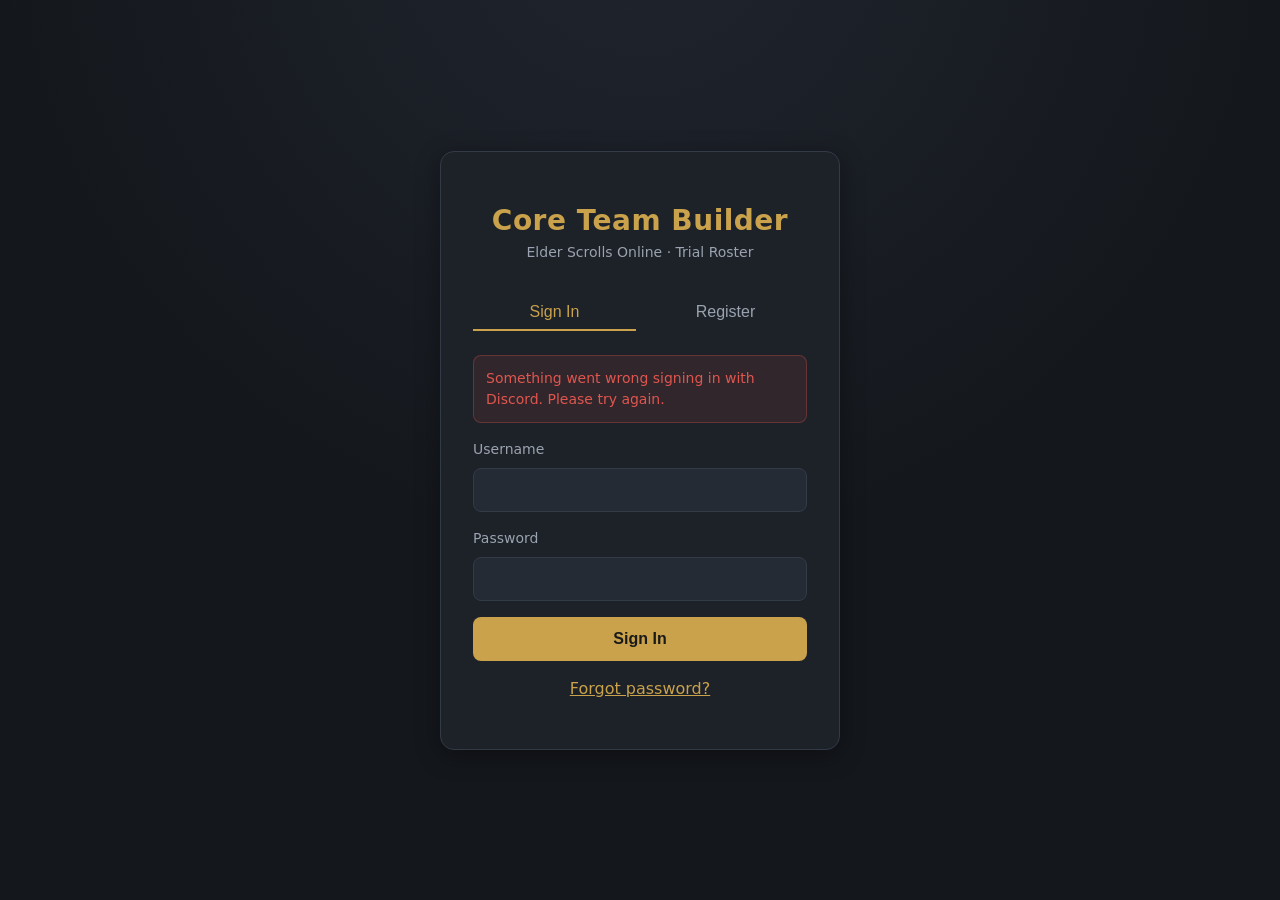
==== frontend/discord.html @ 47eb40f1 "Add discord login" ====
<!DOCTYPE html>
<html lang="en">
<head>
  <meta charset="UTF-8" />
  <meta name="viewport" content="width=device-width, initial-scale=1.0" />
  <title>Signing in — Core Team Builder</title>
  <link rel="stylesheet" href="css/styles.css?v=96" />
</head>
<body>
  <main class="center-screen">
    <div class="card card--narrow text-center">
      <div class="brand mt-4">
        Core Team Builder
        <small>Elder Scrolls Online · Trial Roster</small>
      </div>
      <p class="text-muted mt-6">Finishing Discord sign-in…</p>
    </div>
  </main>

  <script src="js/api.js?v=96"></script>
  <script src="js/discord.js?v=96"></script>
</body>
</html>
---- frontend/css/styles.css ----
/*
 * Core Team Builder — design system
 *
 * A single source of truth for visual styling. All values are defined as CSS
 * custom properties (design tokens) under :root so the theme can be tuned in
 * one place. See docs/STYLE_GUIDE.md for the conventions.
 *
 * Theme: dark "Elder Scrolls" aesthetic — deep slate backgrounds with an
 * Aldmeri gold accent.
 */

:root {
  /* Color tokens */
  --color-bg:            #14171c;
  --color-surface:       #1d2128;
  --color-surface-alt:   #252b34;
  --color-border:        #333b47;
  --color-text:          #e8eaed;
  --color-text-muted:    #9aa3af;
  --color-accent:        #c9a24b; /* Aldmeri gold */
  --color-accent-hover:  #ddb95f;
  --color-danger:        #e0564f;
  --color-success:       #5bb98c;

  /* Role colors: a saturated accent (left bar) plus a dark, slate-tinted
     background for each roster slot. Kept muted so they sit calmly against the
     theme and don't fight the gold accent. */
  --role-tank:           #4a86c5; /* blue   */
  --role-tank-bg:        #1f2a36;
  --role-healer:         #5bb98c; /* green  */
  --role-healer-bg:      #1b2a25;
  --role-dps:            #d6655d; /* red    */
  --role-dps-bg:         #2c2120;
  --role-support:        #a884d4; /* purple */
  --role-support-bg:     #272233;

  /* Typography */
  --font-sans: "Segoe UI", system-ui, -apple-system, Roboto, Helvetica, Arial, sans-serif;
  --font-size-sm:   0.875rem;
  --font-size-base: 1rem;
  --font-size-lg:   1.25rem;
  --font-size-xl:   1.75rem;
  --font-size-2xl:  2.5rem;

  /* Spacing scale (4px base) */
  --space-1: 0.25rem;
  --space-2: 0.5rem;
  --space-3: 0.75rem;
  --space-4: 1rem;
  --space-5: 1.5rem;
  --space-6: 2rem;
  --space-8: 3rem;

  /* Radius & shadow */
  --radius:    8px;
  --radius-lg: 14px;
  --shadow:    0 6px 24px rgba(0, 0, 0, 0.35);
}

* {
  box-sizing: border-box;
}

html, body {
  margin: 0;
  padding: 0;
}

body {
  font-family: var(--font-sans);
  font-size: var(--font-size-base);
  line-height: 1.5;
  color: var(--color-text);
  background: var(--color-bg);
  background-image: radial-gradient(circle at 50% -10%, #20252e 0%, var(--color-bg) 55%);
  min-height: 100vh;
}

a {
  color: var(--color-accent);
  text-decoration: none;
}
a:hover {
  color: var(--color-accent-hover);
  text-decoration: underline;
}

/* Layout helpers */
.container {
  width: 100%;
  max-width: 960px;
  margin: 0 auto;
  padding: var(--space-6) var(--space-4);
}

.center-screen {
  display: flex;
  align-items: center;
  justify-content: center;
  min-height: 100vh;
  padding: var(--space-4);
}

/* Brand */
.brand {
  font-size: var(--font-size-xl);
  font-weight: 700;
  letter-spacing: 0.5px;
  color: var(--color-accent);
}
.brand small {
  display: block;
  font-size: var(--font-size-sm);
  font-weight: 400;
  color: var(--color-text-muted);
  letter-spacing: 0;
}
/* Brand as a "back to teams" link (dashboard topbar). */
a.brand--home {
  text-decoration: none;
  cursor: pointer;
  transition: opacity 0.15s ease;
}
a.brand--home:hover {
  opacity: 0.85;
}

/* Card */
.card {
  background: var(--color-surface);
  border: 1px solid var(--color-border);
  border-radius: var(--radius-lg);
  box-shadow: var(--shadow);
  padding: var(--space-6);
}
.card--narrow {
  width: 100%;
  max-width: 400px;
}

/* Collapsible sections: a `.collapsible` keeps its header (`.collapsible-head`)
   visible and hides its `.collapsible-body` when `.is-collapsed`. The direct-
   child combinator keeps nested collapsibles (player slots inside the roster)
   independent of their parent. */
.collapsible-head {
  display: flex;
  align-items: center;
  gap: var(--space-3);
}
.collapsible-head-main {
  display: flex;
  align-items: center;
  gap: var(--space-2);
  min-width: 0;
  flex: 1;
}
.collapsible.is-collapsed > .collapsible-body {
  display: none;
}
.section-collapsible {
  /* Clear the sticky topbar + encounters panel when jumped to from the nav. */
  scroll-margin-top: 160px;
}
.collapse-toggle {
  flex-shrink: 0;
  width: 1.5rem;
  height: 1.5rem;
  display: inline-flex;
  align-items: center;
  justify-content: center;
  padding: 0;
  background: none;
  border: none;
  border-radius: var(--radius);
  color: var(--color-text-muted);
  cursor: pointer;
  transition: color 0.15s ease, background 0.15s ease;
}
.collapse-toggle:hover {
  color: var(--color-text);
  background: var(--color-surface-alt);
}
.collapse-toggle::before {
  content: "\25BE";
  display: inline-block;
  font-size: 0.8rem;
  line-height: 1;
  transition: transform 0.15s ease;
}
.collapse-toggle[aria-expanded="false"]::before {
  transform: rotate(-90deg);
}

/* Detail view toolbar: back button on the left, global collapse/expand on the
   right. */
.detail-toolbar {
  display: flex;
  align-items: center;
  justify-content: space-between;
  gap: var(--space-3);
  flex-wrap: wrap;
}
.detail-toolbar-actions {
  margin-left: auto;
}

/* Group Stats: buffs, crit, and penetration as light inner panels stacked
   inside one collapsible card. */
.group-stats-body {
  display: flex;
  flex-direction: column;
  gap: var(--space-4);
}
.group-stat {
  background: var(--color-surface-alt);
  border: 1px solid var(--color-border);
  border-radius: var(--radius);
  padding: var(--space-4);
}

/* On narrow screens a section header (title + actions) can't fit on one row —
   worst on the main team card whose actions hold the encounters toggle, save
   status, and Delete button. Let the header wrap so the title takes the full
   width and the actions drop to their own row instead of overflowing. */
@media (max-width: 640px) {
  .section-head {
    flex-wrap: wrap;
  }
  .collapsible-head-main {
    flex-basis: 100%;
  }
  .section-head > .form-actions {
    width: 100%;
    flex-wrap: wrap;
    justify-content: flex-start;
  }
  .team-name-input {
    max-width: none;
    width: 100%;
    font-size: var(--font-size-lg);
  }
  .save-status {
    min-width: 0;
  }
}

/* Forms */
.form-group {
  margin-bottom: var(--space-4);
}
.form-group label {
  display: block;
  margin-bottom: var(--space-2);
  font-size: var(--font-size-sm);
  color: var(--color-text-muted);
}
.input {
  width: 100%;
  padding: var(--space-3);
  font-size: var(--font-size-base);
  color: var(--color-text);
  background: var(--color-surface-alt);
  border: 1px solid var(--color-border);
  border-radius: var(--radius);
  transition: border-color 0.15s ease;
}
.input:focus {
  outline: none;
  border-color: var(--color-accent);
}

/* Buttons */
.btn {
  display: inline-flex;
  align-items: center;
  justify-content: center;
  gap: var(--space-2);
  padding: var(--space-3) var(--space-5);
  font-size: var(--font-size-base);
  font-weight: 600;
  cursor: pointer;
  border: 1px solid transparent;
  border-radius: var(--radius);
  transition: background 0.15s ease, color 0.15s ease;
}
.btn--primary {
  background: var(--color-accent);
  color: #1a1a1a;
}
.btn--primary:hover {
  background: var(--color-accent-hover);
}
.btn--ghost {
  background: transparent;
  color: var(--color-text);
  border-color: var(--color-border);
}
.btn--ghost:hover {
  border-color: var(--color-accent);
  color: var(--color-accent);
}
.btn--danger {
  background: transparent;
  color: var(--color-danger);
  border-color: rgba(224, 86, 79, 0.4);
}
.btn--danger:hover {
  background: rgba(224, 86, 79, 0.12);
  border-color: var(--color-danger);
}
.btn--block {
  width: 100%;
}
.btn--sm {
  padding: var(--space-2) var(--space-3);
  font-size: var(--font-size-sm);
}
/* Discord brand button for "Sign in with Discord" (Discord blurple). */
.btn--discord {
  background: #5865f2;
  color: #fff;
}
.btn--discord:hover {
  background: #4752c4;
}

/* "or" separator between the password form and the Discord sign-in button. */
.auth-sep {
  display: flex;
  align-items: center;
  gap: var(--space-3);
  margin: var(--space-5) 0;
  color: var(--color-text-muted);
  font-size: var(--font-size-sm);
}
.auth-sep::before,
.auth-sep::after {
  content: "";
  flex: 1;
  height: 1px;
  background: var(--color-border);
}

/* Tabs */
.tabs {
  display: flex;
  gap: var(--space-2);
  margin-bottom: var(--space-5);
}
.tab {
  flex: 1;
  padding: var(--space-2) var(--space-3);
  text-align: center;
  cursor: pointer;
  color: var(--color-text-muted);
  background: transparent;
  border: none;
  border-bottom: 2px solid transparent;
  font-size: var(--font-size-base);
}
.tab.is-active {
  color: var(--color-accent);
  border-bottom-color: var(--color-accent);
}

/* Top bar */
.topbar {
  display: flex;
  align-items: center;
  justify-content: space-between;
  flex-wrap: wrap;
  gap: var(--space-2) var(--space-4);
  padding: var(--space-4) var(--space-6);
  border-bottom: 1px solid var(--color-border);
  background: var(--color-surface);
  /* Keep the nav (and brand "home" link) reachable while scrolling. Sits below
     the toast (z 1000) but above page content and the sticky encounters panel. */
  position: sticky;
  top: 0;
  z-index: 200;
}

/* Messages */
.message {
  padding: var(--space-3);
  border-radius: var(--radius);
  font-size: var(--font-size-sm);
  margin-bottom: var(--space-4);
}
.message--error {
  color: var(--color-danger);
  background: rgba(224, 86, 79, 0.1);
  border: 1px solid rgba(224, 86, 79, 0.3);
}
.message--success {
  color: var(--color-success);
  background: rgba(91, 185, 140, 0.1);
  border: 1px solid rgba(91, 185, 140, 0.3);
}

/* Link-styled button: a plain <button> that reads as an inline text link (used
   for the forgot-password / back-to-sign-in toggles, which switch views rather
   than navigate). */
.link-btn {
  background: none;
  border: none;
  padding: 0;
  font: inherit;
  color: var(--color-accent);
  cursor: pointer;
  text-decoration: underline;
}
.link-btn:hover {
  color: var(--color-accent-hover);
}
.is-hidden {
  display: none !important;
}

/* Toast: a fixed notification pinned to the top of the viewport, shown
   regardless of scroll position. Reuses .message--error/--success for the text
   and border colors, with a solid background for readability over content. */
.toast {
  position: fixed;
  top: var(--space-4);
  left: 50%;
  transform: translateX(-50%);
  z-index: 1000;
  width: max-content;
  max-width: min(92vw, 600px);
  padding: var(--space-3) var(--space-4);
  border-radius: var(--radius);
  font-size: var(--font-size-sm);
  box-shadow: var(--shadow);
  text-align: center;
}
.toast.message--error {
  background: #2a1c1c;
}
.toast.message--success {
  background: #16241d;
}
@keyframes toast-in {
  from { opacity: 0; transform: translate(-50%, -8px); }
  to   { opacity: 1; transform: translate(-50%, 0); }
}
.toast:not(.is-hidden) {
  animation: toast-in 0.15s ease-out;
}

/* Top bar actions */
.topbar-actions {
  display: flex;
  align-items: center;
  flex-wrap: wrap;
  justify-content: flex-end;
  gap: var(--space-2) var(--space-4);
}

/* Mobile header: shrink the brand, let actions drop onto their own full-width
   row, and tighten button/spacing so nothing overflows on small screens. */
@media (max-width: 640px) {
  .topbar {
    padding: var(--space-3) var(--space-4);
    gap: var(--space-2) var(--space-3);
  }
  .brand {
    font-size: var(--font-size-lg);
  }
  .brand small {
    font-size: 0.75rem;
  }
  .topbar-actions {
    width: 100%;
    gap: var(--space-2) var(--space-3);
  }
  /* The "Signed in as …" label takes the leading space and truncates so the
     buttons stay reachable; the toggle/buttons sit to its right. */
  .topbar-actions .topbar-user {
    flex: 1 1 auto;
    min-width: 0;
    overflow: hidden;
    text-overflow: ellipsis;
    white-space: nowrap;
    font-size: var(--font-size-sm);
  }
  .topbar-actions .btn {
    padding: var(--space-2) var(--space-3);
    font-size: var(--font-size-sm);
  }
}

/* Inline checkbox toggle (e.g. enable/disable tooltips). */
.toggle {
  display: inline-flex;
  align-items: center;
  gap: var(--space-2);
  font-size: var(--font-size-sm);
  color: var(--color-text-muted);
  cursor: pointer;
  user-select: none;
}
.toggle input {
  cursor: pointer;
}

/* Section header (title + action) */
.section-head {
  display: flex;
  align-items: flex-start;
  justify-content: space-between;
  gap: var(--space-4);
}
.section-head h1 {
  margin: 0;
}

/* Form action rows */
.form-actions {
  display: flex;
  gap: var(--space-2);
  align-items: center;
}

/* Badges */
.badge {
  display: inline-block;
  padding: 2px var(--space-2);
  border-radius: 999px;
  font-size: 0.75rem;
  font-weight: 600;
  text-transform: uppercase;
  letter-spacing: 0.4px;
}
.badge--owner {
  color: var(--color-accent);
  background: rgba(201, 162, 75, 0.12);
  border: 1px solid rgba(201, 162, 75, 0.35);
}
.badge--shared {
  color: var(--color-text-muted);
  background: var(--color-surface-alt);
  border: 1px solid var(--color-border);
}

/* Teams list: full-width rows, one team per row */
.teams-grid {
  display: flex;
  flex-direction: column;
  gap: var(--space-4);
}
.team-card {
  display: flex;
  align-items: center;
  justify-content: space-between;
  gap: var(--space-3);
  padding: var(--space-5);
  background: var(--color-surface);
  border: 1px solid var(--color-border);
  border-radius: var(--radius-lg);
  color: var(--color-text);
  transition: border-color 0.15s ease, transform 0.1s ease;
}
.team-card:hover {
  border-color: var(--color-accent);
  transform: translateY(-2px);
}
.team-card-open {
  display: flex;
  flex-direction: column;
  gap: var(--space-1);
  flex: 1;
  min-width: 0;
  text-align: left;
  background: transparent;
  border: none;
  padding: 0;
  color: inherit;
  cursor: pointer;
  font: inherit;
}
.team-card-side {
  display: flex;
  align-items: center;
  gap: var(--space-3);
  flex-shrink: 0;
}
.team-card-name {
  font-size: var(--font-size-lg);
  font-weight: 600;
}
.team-card-schedule {
  font-size: var(--font-size-sm);
}

/* Schedule controls */
.schedule-heading {
  margin: 0 0 var(--space-3);
  font-size: var(--font-size-base);
  color: var(--color-text-muted);
  text-transform: uppercase;
  letter-spacing: 0.4px;
}
.day-toggles {
  display: flex;
  flex-wrap: wrap;
  gap: var(--space-2);
}
.day-toggle {
  display: inline-flex;
  align-items: center;
  gap: var(--space-2);
  padding: var(--space-2) var(--space-3);
  background: var(--color-surface-alt);
  border: 1px solid var(--color-border);
  border-radius: var(--radius);
  cursor: pointer;
  user-select: none;
  font-size: var(--font-size-sm);
}
.day-toggle:has(input:checked) {
  border-color: var(--color-accent);
  color: var(--color-accent);
}
.day-toggle input {
  accent-color: var(--color-accent);
  cursor: pointer;
}
.day-toggle input:disabled {
  cursor: not-allowed;
}
.schedule-time-row {
  display: flex;
  flex-wrap: wrap;
  gap: var(--space-4);
  margin-top: var(--space-4);
}
.schedule-time-group {
  width: 160px;
  margin-bottom: 0;
}
.schedule-time-group .input {
  color-scheme: dark;
}

/* Editable team name */
.team-name-input {
  font-size: var(--font-size-xl);
  font-weight: 700;
  color: var(--color-accent);
  max-width: 480px;
}

/* Members / sharing */
.members-list {
  display: flex;
  flex-direction: column;
  gap: var(--space-2);
}
.member-row {
  display: flex;
  align-items: center;
  justify-content: space-between;
  gap: var(--space-3);
  padding: var(--space-2) var(--space-3);
  background: var(--color-surface-alt);
  border: 1px solid var(--color-border);
  border-radius: var(--radius);
}
.member-controls {
  display: flex;
  align-items: center;
  gap: var(--space-2);
}
.share-form {
  display: flex;
  gap: var(--space-2);
  max-width: 600px;
}
.share-form #share-username {
  flex: 1;
}
.share-role-select {
  flex: 0 0 auto;
  width: auto;
}
.input--sm {
  padding: var(--space-1) var(--space-2);
  font-size: var(--font-size-sm);
  width: auto;
}
.input:disabled,
.input[readonly] {
  opacity: 0.7;
  cursor: not-allowed;
}

/* Roster: a vertical stack of one player per row */
.roster-grid {
  display: flex;
  flex-direction: column;
  gap: var(--space-3);
}
.player-slot {
  display: flex;
  flex-direction: column;
  gap: var(--space-3);
  background: var(--color-surface-alt);
  border: 1px solid var(--color-border);
  border-left: 3px solid var(--color-border);
  border-radius: var(--radius);
  padding: var(--space-3) var(--space-4);
  transition: background 0.15s ease, border-color 0.15s ease;
  /* Clear the sticky topbar + encounters panel when jumped to from the nav. */
  scroll-margin-top: 160px;
}
.player-head {
  cursor: pointer;
}
.player-head-name {
  font-weight: 600;
  min-width: 0;
  overflow: hidden;
  text-overflow: ellipsis;
  white-space: nowrap;
}

/* Role-based slot coloring: subtle background tint + saturated left accent bar
   so a player's role reads at a glance. */
.player-slot[data-role="tank"] {
  background: var(--role-tank-bg);
  border-left-color: var(--role-tank);
}
.player-slot[data-role="healer"] {
  background: var(--role-healer-bg);
  border-left-color: var(--role-healer);
}
.player-slot[data-role="dps"] {
  background: var(--role-dps-bg);
  border-left-color: var(--role-dps);
}
.player-slot[data-role="support_dps"] {
  background: var(--role-support-bg);
  border-left-color: var(--role-support);
}
.slot-number {
  display: inline-flex;
  align-items: center;
  justify-content: center;
  width: 28px;
  height: 28px;
  border-radius: 50%;
  background: var(--color-accent);
  color: #1a1a1a;
  font-weight: 700;
  font-size: var(--font-size-sm);
  flex-shrink: 0;
}
.player-body {
  display: flex;
  flex-direction: column;
  gap: var(--space-3);
  flex: 1;
  min-width: 0;
}
.slot-actions {
  display: flex;
  justify-content: flex-end;
  align-items: center;
  gap: var(--space-2);
  margin-bottom: calc(-1 * var(--space-2));
}
.slot-actions .slot-copy {
  width: auto;
  max-width: 220px;
  font-size: var(--font-size-sm);
  padding-top: var(--space-1);
  padding-bottom: var(--space-1);
  color: var(--color-text-muted);
}
.player-fields {
  display: grid;
  grid-template-columns: 2fr 2fr 1.3fr 1.5fr;
  gap: var(--space-3);
  width: 100%;
  min-width: 0;
}
.player-fields .form-group {
  margin-bottom: 0;
  min-width: 0;
}

/* Conditional build controls (subclass toggle + skill-line/mastery selects) */
.player-build {
  display: flex;
  align-items: flex-start;
  gap: var(--space-4);
  flex-wrap: wrap;
  border-top: 1px dashed var(--color-border);
  padding-top: var(--space-3);
}
.subclass-toggle {
  display: inline-flex;
  align-items: center;
  gap: var(--space-2);
  font-size: var(--font-size-sm);
  color: var(--color-text);
  cursor: pointer;
  white-space: nowrap;
  flex-shrink: 0;
}
.subclass-toggle input {
  accent-color: var(--color-accent);
  cursor: pointer;
}
.build-selects {
  display: grid;
  grid-template-columns: repeat(3, minmax(0, 1fr));
  gap: var(--space-3);
  flex: 1;
  min-width: 0;
}
.build-selects .form-group {
  margin-bottom: 0;
  min-width: 0;
}
.build-hint {
  margin: 0;
  align-self: center;
}
@media (max-width: 720px) {
  .player-fields {
    grid-template-columns: 1fr 1fr;
  }
  .build-selects {
    grid-template-columns: 1fr 1fr;
  }
}

/* Encounters bar (team detail) */
.encounters-bar {
  display: flex;
  flex-wrap: wrap;
  gap: var(--space-2);
}

/* Encounter chip selector lives in its own titled box. By default it sits flush
   beneath the encounters card (the -1px top margin overlaps their borders and
   the squared top corners make it read as that card's bottom section). Only this
   panel is sticky: it pins just below the topbar once scrolled past so you can
   switch encounters while editing the roster below. The .is-stuck state (toggled
   from app.js once pinned) rounds it off and adds elevation so it visibly
   "splits off" into a floating bar. */
.encounters-panel {
  margin-top: -1px;
  padding: var(--space-3) var(--space-4) var(--space-4);
  background: var(--color-surface);
  border: 1px solid var(--color-border);
  border-radius: 0 0 var(--radius-lg) var(--radius-lg);
  position: sticky;
  top: var(--topbar-height, 0);
  z-index: 100;
  transition: border-radius 0.15s ease, box-shadow 0.15s ease, margin 0.15s ease;
}
.encounters-panel.is-stuck {
  margin-top: var(--space-4);
  border-radius: var(--radius-lg);
  box-shadow: 0 10px 28px rgba(0, 0, 0, 0.5);
}
.encounters-panel-title {
  margin: 0 0 var(--space-3);
  font-size: var(--font-size-sm);
  font-weight: 600;
  text-transform: uppercase;
  letter-spacing: 0.5px;
  color: var(--color-text-muted);
}
/* Square the bottom corners so the chip panel attaches flush below this card. */
.encounters-manage-card {
  border-bottom-left-radius: 0;
  border-bottom-right-radius: 0;
}
.encounter-chip {
  font-family: inherit;
  font-size: var(--font-size-sm);
  color: var(--color-text);
  background: var(--color-surface-alt);
  border: 1px solid var(--color-border);
  border-radius: 999px;
  padding: var(--space-2) var(--space-4);
  cursor: pointer;
  transition: border-color 0.15s ease, color 0.15s ease;
}
.encounter-chip:hover {
  border-color: var(--color-accent);
  color: var(--color-accent-hover);
}
/* The currently selected encounter (whose loadouts show in the roster). */
.encounter-chip.is-active {
  background: var(--color-accent);
  border-color: var(--color-accent);
  color: var(--color-bg);
  font-weight: 600;
}
.encounter-chip.is-active:hover {
  color: var(--color-bg);
}
.add-encounter-form {
  display: flex;
  align-items: flex-end;
  gap: var(--space-4);
  flex-wrap: wrap;
}
.add-encounter-form .form-group { min-width: 16rem; margin: 0; }

/* Controls for the selected encounter (name, rename, delete, save status). */
.encounter-controls {
  display: flex;
  align-items: center;
  justify-content: space-between;
  gap: var(--space-4);
  padding-top: var(--space-3);
  border-top: 1px solid var(--color-border);
}
/* Title row takes the remaining space and may shrink/wrap, while the actions
   (save status + Delete) stay pinned to the right even with a long name. */
.encounter-controls > .encounter-title-row {
  flex: 1;
  min-width: 0;
}
.encounter-controls > .form-actions {
  flex-shrink: 0;
}

/* Per-player loadout block in the roster (below the subclass build). */
.player-loadout {
  border-top: 1px dashed var(--color-border);
  padding-top: var(--space-3);
}

/* Encounter detail (loadouts) */
.encounter-title-row {
  display: flex;
  align-items: center;
  gap: var(--space-4);
  flex-wrap: wrap;
  min-width: 0;
  overflow-wrap: anywhere;
}
.encounter-title-row .input { max-width: 18rem; }

.loadout-list {
  display: flex;
  flex-direction: column;
  gap: var(--space-3);
}
.loadout-row {
  display: grid;
  grid-template-columns: 12rem 1fr;
  gap: var(--space-4);
  align-items: start;
  padding: var(--space-4);
  background: var(--color-surface-alt);
  border: 1px solid var(--color-border);
  border-radius: var(--radius);
}
.loadout-player {
  display: flex;
  align-items: center;
  gap: var(--space-3);
}
.loadout-name { font-weight: 600; }
.loadout-lists {
  display: grid;
  grid-template-columns: repeat(auto-fit, minmax(160px, 1fr));
  gap: var(--space-4);
  min-width: 0;
}
.loadout-col {
  display: flex;
  flex-direction: column;
  gap: var(--space-2);
  min-width: 0;
}
.loadout-col > label {
  font-size: var(--font-size-sm);
  color: var(--color-text-muted);
}
.chip-list {
  display: flex;
  flex-wrap: wrap;
  gap: var(--space-2);
}
.chip {
  display: inline-flex;
  align-items: center;
  gap: var(--space-2);
  font-size: var(--font-size-sm);
  background: var(--color-surface);
  border: 1px solid var(--color-border);
  border-radius: 999px;
  padding: var(--space-1) var(--space-3);
}
.chip-remove {
  border: none;
  background: transparent;
  color: var(--color-text-muted);
  font-size: 1rem;
  line-height: 1;
  cursor: pointer;
  padding: 0;
}
.chip-remove:hover { color: var(--color-danger); }

/* Groupings: named sets of numbered groups (ice cages, slayer stacks, …). */
.groupings-list {
  display: flex;
  flex-direction: column;
  gap: var(--space-4);
}
.grouping {
  background: var(--color-bg);
  border: 1px solid var(--color-border);
  border-radius: var(--radius);
  padding: var(--space-4);
}
.grouping-head {
  display: flex;
  align-items: center;
  gap: var(--space-3);
  flex-wrap: wrap;
}
.grouping-name {
  flex: 1 1 12rem;
  min-width: 8rem;
  max-width: 18rem;
  font-weight: 600;
}
.grouping-count-field {
  display: inline-flex;
  align-items: center;
  gap: var(--space-2);
  font-size: var(--font-size-sm);
  color: var(--color-text-muted);
}
.grouping-count {
  width: 4.5rem;
}
.grouping-actions {
  margin-left: auto;
}
.grouping-groups {
  display: grid;
  grid-template-columns: repeat(auto-fill, minmax(190px, 1fr));
  gap: var(--space-3);
  margin-top: var(--space-4);
}
.grouping-group {
  display: flex;
  flex-direction: column;
  gap: var(--space-2);
  background: var(--color-surface);
  border: 1px solid var(--color-border);
  border-radius: var(--radius);
  padding: var(--space-3);
}
.grouping-group-name {
  font-size: var(--font-size-sm);
  font-weight: 600;
}
.grouping-group .chip-list {
  min-height: 1.5rem;
}
.grouping-add-player {
  font-size: var(--font-size-sm);
  color: var(--color-text-muted);
}
@media (max-width: 640px) {
  .grouping-groups {
    grid-template-columns: 1fr 1fr;
  }
  .grouping-name {
    flex-basis: 100%;
    max-width: none;
  }
  .grouping-actions {
    margin-left: auto;
  }
}

/* Floating hover/focus tooltip (see initTooltips in components.js). Appended to
   <body> and positioned via fixed coordinates so it is never clipped. Used for
   gear set descriptions on both the picker options and the selected chips. */
.tooltip {
  position: fixed;
  z-index: 2000;
  max-width: 22rem;
  padding: var(--space-2) var(--space-3);
  font-size: var(--font-size-sm);
  line-height: 1.4;
  color: var(--color-text);
  background: var(--color-surface-alt);
  border: 1px solid var(--color-border);
  border-radius: var(--radius);
  box-shadow: var(--shadow);
  white-space: pre-line;
  pointer-events: none;
}
.tooltip.is-hidden { display: none; }

/* Small circled "i" badge signalling that an element has an explanatory tooltip
   (data-tip). Focusable so keyboard users can surface the same help. */
.info-indicator {
  display: inline-flex;
  align-items: center;
  justify-content: center;
  width: 1.15rem;
  height: 1.15rem;
  margin-left: var(--space-2);
  border: 1px solid var(--color-border);
  border-radius: 50%;
  background: var(--color-surface-alt);
  color: var(--color-text-muted);
  font-size: 0.7rem;
  font-weight: 700;
  font-style: normal;
  line-height: 1;
  vertical-align: middle;
  cursor: help;
  user-select: none;
  transition: color 0.15s ease, border-color 0.15s ease;
}
.info-indicator:hover,
.info-indicator:focus {
  color: var(--color-accent);
  border-color: var(--color-accent);
  outline: none;
}
/* Searchable-select component (createSearchableSelect): full search + headers. */
.ss {
  position: relative;
  max-width: 16rem;
}
.ss-input {
  width: 100%;
}
.ss-panel {
  position: absolute;
  /* Above the sticky encounters panel (z-index 100) so the open list (e.g. the
     timezone picker) is never clipped behind it; still below the topbar (200). */
  z-index: 150;
  top: calc(100% + 4px);
  left: 0;
  min-width: 100%;
  max-height: 16rem;
  overflow-y: auto;
  background: var(--color-surface);
  border: 1px solid var(--color-border);
  border-radius: var(--radius);
  box-shadow: var(--shadow);
}
.ss-panel.is-hidden { display: none; }
.ss-group {
  position: sticky;
  top: 0;
  padding: var(--space-1) var(--space-3);
  font-size: 0.7rem;
  font-weight: 700;
  text-transform: uppercase;
  letter-spacing: 0.5px;
  color: var(--color-text-muted);
  background: var(--color-bg);
  border-bottom: 1px solid var(--color-border);
}
.ss-option {
  padding: var(--space-2) var(--space-3);
  font-size: var(--font-size-sm);
  white-space: nowrap;
  cursor: pointer;
  border-left: 3px solid transparent;
}
.ss-option.is-active {
  background: var(--color-accent);
  color: var(--color-bg);
  font-weight: 600;
  border-left-color: var(--color-accent-hover);
}
.ss-empty {
  padding: var(--space-2) var(--space-3);
  font-size: var(--font-size-sm);
  color: var(--color-text-muted);
}

/* Autosave status indicator (replaces the old Save buttons). */
.save-status {
  align-self: center;
  min-width: 5rem;
  font-size: var(--font-size-sm);
  color: var(--color-text-muted);
  transition: color 0.2s ease;
}
.save-status.is-saved { color: var(--color-success); }
.save-status.is-error { color: var(--color-danger); }

@media (max-width: 720px) {
  .loadout-row { grid-template-columns: 1fr; }
  .loadout-lists { grid-template-columns: 1fr; }
}

/* Buffs coverage summary card */
.buffs-summary {
  display: flex;
  align-items: center;
  justify-content: space-between;
  gap: var(--space-4);
}
.buffs-summary-main {
  display: flex;
  align-items: center;
  gap: var(--space-3);
  min-width: 0;
}
.buffs-count {
  font-size: var(--font-size-lg);
  font-weight: 700;
  color: var(--color-text-muted);
}
.buffs-count.is-full { color: var(--color-success); }
.buffs-bar {
  display: flex;
  flex-wrap: wrap;
  gap: 4px;
  margin-top: var(--space-3);
}
.buff-pip {
  width: 14px;
  height: 14px;
  border-radius: 3px;
  border: 1px solid var(--color-border);
  background: var(--color-surface-alt);
}
.buff-pip.is-met {
  background: var(--color-success);
  border-color: var(--color-success);
}
.buff-pip.is-unmet {
  background: transparent;
}

/* Modal (dialog) — dimmed full-screen overlay with a centered card. */
.modal-overlay {
  position: fixed;
  inset: 0;
  z-index: 1500;
  display: flex;
  align-items: flex-start;
  justify-content: center;
  padding: var(--space-6) var(--space-4);
  background: rgba(0, 0, 0, 0.6);
  overflow-y: auto;
}
.modal-overlay.is-hidden { display: none; }
.modal {
  width: 100%;
  max-width: 640px;
  margin: auto;
  padding: var(--space-5);
  background: var(--color-surface);
  border: 1px solid var(--color-border);
  border-radius: var(--radius-lg);
  box-shadow: var(--shadow);
}
.modal-head {
  display: flex;
  align-items: center;
  justify-content: space-between;
  gap: var(--space-4);
}

/* Per-buff breakdown list inside the modal. */
.buffs-modal-list {
  display: flex;
  flex-direction: column;
  gap: var(--space-2);
}
.buff-row {
  padding: var(--space-3);
  background: var(--color-surface-alt);
  border: 1px solid var(--color-border);
  border-left: 3px solid var(--color-border);
  border-radius: var(--radius);
}
.buff-row.is-met { border-left-color: var(--color-success); }
.buff-row.is-unmet { border-left-color: var(--color-danger); }
.buff-row-head {
  display: flex;
  align-items: center;
  gap: var(--space-2);
}
.buff-status {
  display: inline-flex;
  align-items: center;
  justify-content: center;
  width: 1.2rem;
  height: 1.2rem;
  flex-shrink: 0;
  font-weight: 700;
}
.buff-row.is-met .buff-status { color: var(--color-success); }
.buff-row.is-unmet .buff-status { color: var(--color-danger); }
.buff-name { font-weight: 600; }
.buff-providers {
  display: flex;
  flex-wrap: wrap;
  gap: var(--space-2);
  margin-top: var(--space-2);
  padding-left: calc(1.2rem + var(--space-2));
}
.buff-provider {
  font-size: var(--font-size-sm);
  background: var(--color-surface);
  border: 1px solid var(--color-border);
  border-radius: 999px;
  padding: var(--space-1) var(--space-3);
}

/* Crit damage summary card */
.crit-stats {
  display: grid;
  grid-template-columns: repeat(auto-fit, minmax(140px, 1fr));
  gap: var(--space-3);
  margin-top: var(--space-3);
}
.crit-stat {
  display: flex;
  flex-direction: column;
  gap: var(--space-1);
  padding: var(--space-3);
  background: var(--color-surface-alt);
  border: 1px solid var(--color-border);
  border-radius: var(--radius);
}
.crit-stat-label {
  font-size: var(--font-size-sm);
  color: var(--color-text-muted);
}
.crit-stat-value {
  font-size: var(--font-size-lg);
  font-weight: 700;
}

/* Per-player crit-damage inputs (inside each roster slot's loadout area). */
.crit-setup {
  display: flex;
  flex-wrap: wrap;
  align-items: flex-end;
  gap: var(--space-4);
  margin-top: var(--space-4);
  padding-top: var(--space-4);
  border-top: 1px solid var(--color-border);
}
.crit-field {
  display: flex;
  flex-direction: column;
  gap: var(--space-1);
}
.crit-field > label {
  font-size: var(--font-size-sm);
  color: var(--color-text-muted);
}
.armor-steppers {
  display: flex;
  gap: var(--space-2);
}
.armor-count {
  width: 3.5rem;
  text-align: center;
}
/* Keep the crit damage + penetration readouts grouped and pinned to the right
   edge of the crit setup row so crit damage always floats beside penetration,
   even when the input fields above wrap to multiple lines. */
.crit-results {
  margin-left: auto;
  display: flex;
  align-items: flex-end;
  gap: var(--space-4);
}
.crit-result { text-align: right; }
.crit-label {
  font-size: var(--font-size-lg);
  font-weight: 700;
  color: var(--color-text-muted);
}
.crit-label.is-met { color: var(--color-success); }
.crit-label.is-met::before { content: "\2713 "; }
.crit-label.is-unmet { color: var(--color-danger); }
.crit-label.is-unmet::before { content: "\2717 "; }
.crit-label--link { cursor: pointer; }
.crit-label--link:hover { text-decoration: underline; }
.crit-label--link:focus-visible {
  outline: 2px solid var(--color-accent);
  outline-offset: 2px;
  border-radius: var(--radius);
}

/* Floating jump nav (desktop only): fixed to the left edge, lists the Top /
   Group Buffs anchors plus every player slot. Hidden on narrow viewports where
   there isn't room beside the content. */
.buffs-card {
  scroll-margin-top: 160px;
}
.player-nav {
  display: none;
}
@media (min-width: 1280px) {
  .player-nav {
    position: fixed;
    top: 50%;
    left: var(--space-4);
    transform: translateY(-50%);
    z-index: 150;
    display: flex;
    flex-direction: column;
    gap: var(--space-1);
    width: 190px;
    max-height: 84vh;
    overflow-y: auto;
    padding: var(--space-3);
    background: var(--color-surface);
    border: 1px solid var(--color-border);
    border-radius: var(--radius-lg);
    box-shadow: var(--shadow);
  }
}
.player-nav-list {
  display: flex;
  flex-direction: column;
  gap: var(--space-1);
  margin-top: var(--space-2);
  padding-top: var(--space-2);
  border-top: 1px solid var(--color-border);
}
.player-nav-link {
  display: flex;
  align-items: center;
  justify-content: space-between;
  gap: var(--space-2);
  padding: var(--space-1) var(--space-2);
  border-radius: var(--radius);
  border-left: 3px solid transparent;
  color: var(--color-text);
  text-decoration: none;
  font-size: var(--font-size-sm);
  cursor: pointer;
}
.player-nav-link:hover {
  background: var(--color-surface-alt);
  text-decoration: none;
}
.player-nav-anchor {
  font-weight: 600;
  color: var(--color-accent);
}
.player-nav-name {
  overflow: hidden;
  text-overflow: ellipsis;
  white-space: nowrap;
}
.player-nav-role {
  flex-shrink: 0;
  font-size: 0.7rem;
  color: var(--color-text-muted);
  text-transform: uppercase;
  letter-spacing: 0.03em;
}
.player-nav-link[data-role="tank"] { border-left-color: var(--role-tank); }
.player-nav-link[data-role="healer"] { border-left-color: var(--role-healer); }
.player-nav-link[data-role="dps"] { border-left-color: var(--role-dps); }
.player-nav-link[data-role="support_dps"] { border-left-color: var(--role-support); }

/* Admin: user-management modal */
.admin-reg-toggle {
  display: inline-flex;
  align-items: center;
  gap: var(--space-2);
}
/* Discord link modal: the generated code + generate button on one row. */
.discord-code-row {
  display: flex;
  align-items: center;
  gap: var(--space-3);
}
.discord-code {
  font-family: var(--font-mono, monospace);
  font-size: var(--font-size-lg);
  letter-spacing: 0.15em;
  padding: var(--space-1) var(--space-3);
  border: 1px solid var(--color-border);
  border-radius: var(--radius-sm);
  background: var(--color-surface-2, rgba(0, 0, 0, 0.05));
  user-select: all;
}

.admin-add-user {
  display: flex;
  flex-wrap: wrap;
  align-items: center;
  gap: var(--space-2);
}
.admin-add-user .input {
  width: auto;
  flex: 1 1 140px;
}
.admin-users-list {
  display: flex;
  flex-direction: column;
  gap: var(--space-2);
}
.admin-user-row {
  display: flex;
  align-items: center;
  gap: var(--space-3);
  padding: var(--space-3);
  background: var(--color-surface-alt);
  border: 1px solid var(--color-border);
  border-radius: var(--radius);
}
.admin-user-main {
  display: flex;
  flex-direction: column;
  gap: 2px;
  flex: 1;
  min-width: 0;
}
.admin-user-name { font-weight: 600; }
.admin-user-email {
  font-size: var(--font-size-sm);
  overflow: hidden;
  text-overflow: ellipsis;
  white-space: nowrap;
}
.admin-user-admin { flex-shrink: 0; }

/* Combobox (createComboBox): open text input + filterable suggestions. Mirrors
   the searchable-select panel styling but allows free-form values. */
.cb {
  position: relative;
}
.cb-panel {
  position: absolute;
  z-index: 150;
  top: calc(100% + 4px);
  left: 0;
  min-width: 100%;
  max-height: 14rem;
  overflow-y: auto;
  background: var(--color-surface);
  border: 1px solid var(--color-border);
  border-radius: var(--radius);
  box-shadow: var(--shadow);
}
.cb-panel.is-hidden { display: none; }
.cb-option {
  padding: var(--space-2) var(--space-3);
  font-size: var(--font-size-sm);
  white-space: nowrap;
  cursor: pointer;
  border-left: 3px solid transparent;
}
.cb-option.is-active {
  background: var(--color-accent);
  color: var(--color-bg);
  font-weight: 600;
  border-left-color: var(--color-accent-hover);
}

/* Inset card used for the in-page member add form. */
.card--inset {
  background: var(--color-surface-alt);
  border: 1px solid var(--color-border);
  border-radius: var(--radius);
  padding: var(--space-4);
}

/* "In progress" badge for draft (mid-DM) signups. */
.badge--draft {
  color: var(--color-accent);
  background: rgba(201, 162, 75, 0.12);
  border: 1px solid rgba(201, 162, 75, 0.35);
}

/* --- Member pool (recruitment / availability) page --- */
.members-subhead {
  margin: var(--space-6) 0 var(--space-3);
  font-size: var(--font-size-base);
  color: var(--color-text-muted);
  text-transform: uppercase;
  letter-spacing: 0.4px;
}

/* Manual add form layout */
.member-form-grid {
  display: grid;
  grid-template-columns: repeat(auto-fit, minmax(12rem, 1fr));
  gap: var(--space-4);
}
.member-days,
.member-roles {
  display: flex;
  flex-direction: column;
  gap: var(--space-2);
}
.member-day-row,
.member-role-add {
  display: flex;
  flex-wrap: wrap;
  align-items: center;
  gap: var(--space-3);
}
.member-day-hours {
  display: inline-flex;
  align-items: center;
  gap: var(--space-2);
}
.member-day-sep { color: var(--color-text-muted); }
.member-role-classes-add {
  display: flex;
  flex-wrap: wrap;
  gap: var(--space-2);
}
.class-toggle {
  display: inline-flex;
  align-items: center;
  gap: var(--space-1);
  padding: var(--space-1) var(--space-2);
  background: var(--color-surface);
  border: 1px solid var(--color-border);
  border-radius: var(--radius);
  cursor: pointer;
  user-select: none;
  font-size: var(--font-size-sm);
}
.class-toggle:has(input:checked) {
  border-color: var(--color-accent);
  color: var(--color-accent);
}
.class-toggle input { accent-color: var(--color-accent); cursor: pointer; }

/* Role coverage summary chips */
.members-roles-summary {
  display: flex;
  flex-wrap: wrap;
  gap: var(--space-3);
}
.role-summary {
  display: flex;
  align-items: center;
  gap: var(--space-3);
  padding: var(--space-3) var(--space-4);
  background: var(--color-surface-alt);
  border: 1px solid var(--color-border);
  border-left: 3px solid var(--color-border);
  border-radius: var(--radius);
}
.role-summary[data-role="tank"]   { border-left-color: var(--role-tank); }
.role-summary[data-role="healer"] { border-left-color: var(--role-healer); }
.role-summary[data-role="dps"]    { border-left-color: var(--role-dps); }
.role-summary-count {
  font-size: var(--font-size-lg);
  font-weight: 700;
  color: var(--color-text);
}
.role-summary-label {
  font-size: var(--font-size-sm);
  color: var(--color-text-muted);
  text-transform: uppercase;
  letter-spacing: 0.4px;
}

/* Availability heatmap (days × hours) */
.members-heatmap { overflow-x: auto; }
.heatmap-table {
  display: inline-flex;
  flex-direction: column;
  gap: 2px;
  min-width: 100%;
}
.heatmap-row {
  display: grid;
  grid-template-columns: 3.5rem repeat(24, 1fr);
  gap: 2px;
  align-items: stretch;
}
.heatmap-day {
  font-size: var(--font-size-sm);
  color: var(--color-text-muted);
  display: flex;
  align-items: center;
}
.heatmap-hour {
  font-size: 0.7rem;
  color: var(--color-text-muted);
  text-align: center;
}
.heatmap-cell {
  height: 1.4rem;
  min-width: 0.75rem;
  border-radius: 3px;
  background: var(--color-surface-alt);
}
.heatmap-cell.has-availability {
  /* Availability reads as green ("go"); the heat ramps opacity by share of peak.
     The floor is high enough that even a single person's slot stands out from an
     empty cell, and a faint outline keeps low-heat cells legible on dark. */
  background: rgba(91, 185, 140, calc(0.4 + 0.6 * var(--heat, 0)));
  box-shadow: inset 0 0 0 1px rgba(91, 185, 140, 0.55);
  cursor: default;
}

/* Per-member detail cards */
.members-grid {
  display: grid;
  grid-template-columns: repeat(auto-fill, minmax(16rem, 1fr));
  gap: var(--space-4);
}
.member-card {
  display: flex;
  flex-direction: column;
  gap: var(--space-3);
  padding: var(--space-4);
  background: var(--color-surface-alt);
  border: 1px solid var(--color-border);
  border-radius: var(--radius);
}
.member-card-head {
  display: flex;
  align-items: flex-start;
  justify-content: space-between;
  gap: var(--space-3);
}
.member-card-title {
  display: flex;
  flex-wrap: wrap;
  align-items: center;
  gap: var(--space-2);
  /* Take the remaining width and allow shrinking so a long name wraps instead of
     overflowing into (overlapping) the action buttons. */
  flex: 1 1 auto;
  min-width: 0;
}
.member-card-name {
  min-width: 0;
  overflow-wrap: anywhere;
  word-break: break-word;
}
.member-card-actions {
  display: flex;
  gap: var(--space-2);
  flex-shrink: 0;
}
.member-card-meta { font-size: var(--font-size-sm); }

/* Per-member checkbox to include/exclude them from the availability chart. */
.member-chart-toggle {
  display: inline-flex;
  align-items: center;
  gap: var(--space-2);
  font-size: var(--font-size-sm);
  color: var(--color-text-muted);
  cursor: pointer;
  user-select: none;
}
.member-chart-toggle input {
  accent-color: var(--color-accent);
  cursor: pointer;
}

.member-avail {
  display: flex;
  flex-direction: column;
  gap: var(--space-1);
}
.member-avail-row {
  display: flex;
  justify-content: space-between;
  gap: var(--space-3);
  font-size: var(--font-size-sm);
}
.member-avail-day { color: var(--color-text-muted); }
.member-avail-time { font-variant-numeric: tabular-nums; }

.member-roles-list {
  display: flex;
  flex-direction: column;
  gap: var(--space-2);
}
.member-role-row {
  display: flex;
  align-items: center;
  gap: var(--space-2);
  font-size: var(--font-size-sm);
}
.member-role-classes { color: var(--color-text-muted); }
.role-tag {
  display: inline-block;
  padding: 2px var(--space-2);
  border-radius: 999px;
  font-size: 0.75rem;
  font-weight: 600;
  text-transform: uppercase;
  letter-spacing: 0.4px;
  color: var(--color-text);
  border: 1px solid var(--color-border);
  border-left-width: 3px;
}
.role-tag[data-role="tank"]   { border-left-color: var(--role-tank); }
.role-tag[data-role="healer"] { border-left-color: var(--role-healer); }
.role-tag[data-role="dps"]    { border-left-color: var(--role-dps); }

/* Utility text */
.text-muted { color: var(--color-text-muted); }
.text-center { text-align: center; }
.mt-2 { margin-top: var(--space-2); }
.mt-4 { margin-top: var(--space-4); }
.mt-6 { margin-top: var(--space-6); }
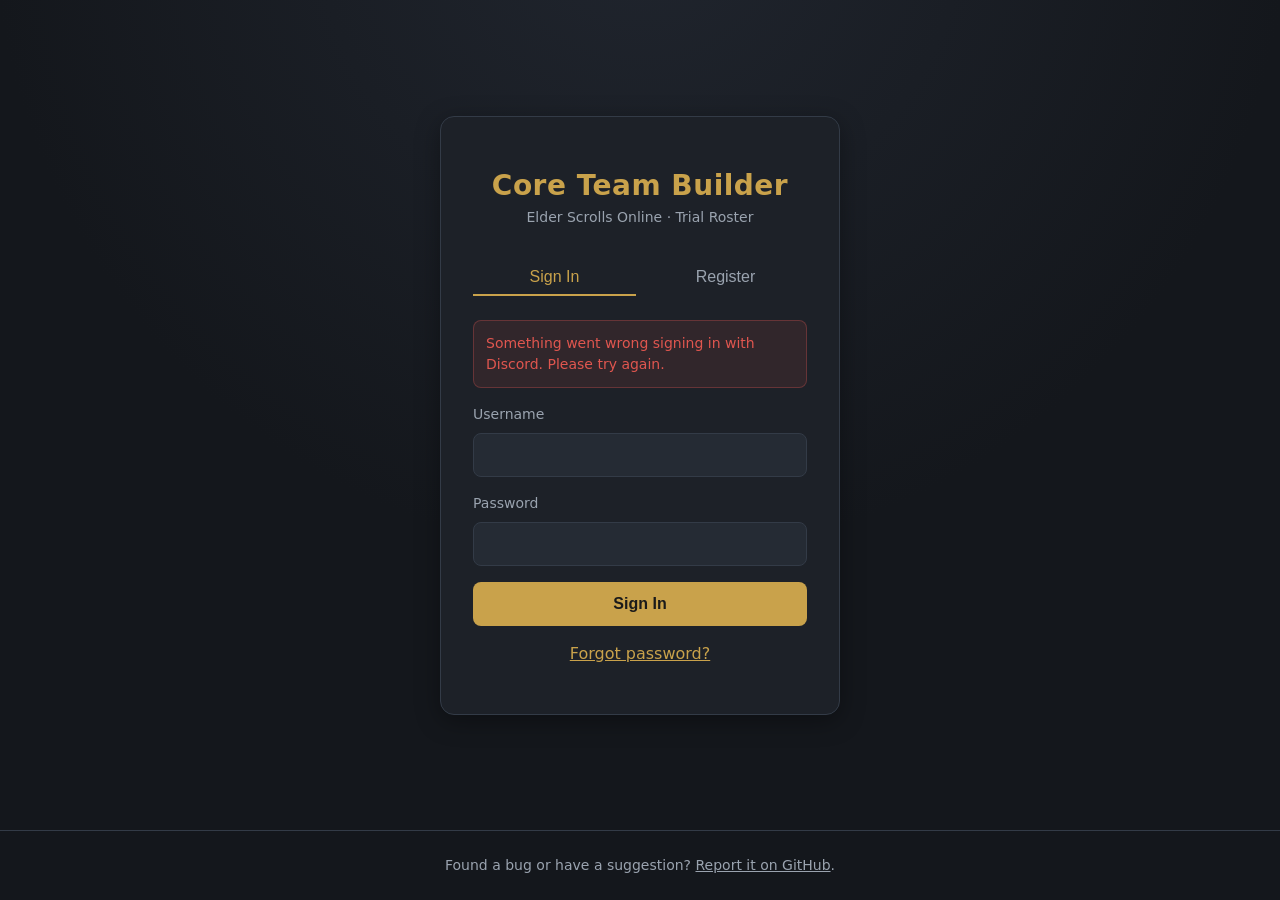
==== commit cb58cd5f: "Add help documentation and links to report issues" ====
--- a/frontend/discord.html
+++ b/frontend/discord.html
@@ -4,7 +4,7 @@
   <meta charset="UTF-8" />
   <meta name="viewport" content="width=device-width, initial-scale=1.0" />
   <title>Signing in — Core Team Builder</title>
-  <link rel="stylesheet" href="css/styles.css?v=96" />
+  <link rel="stylesheet" href="css/styles.css?v=97" />
 </head>
 <body>
   <main class="center-screen">
@@ -17,6 +17,11 @@
     </div>
   </main>
 
+  <footer class="site-footer">
+    Found a bug or have a suggestion?
+    <a href="https://github.com/greeneca/core-team-builder/issues/new" target="_blank" rel="noopener noreferrer">Report it on GitHub</a>.
+  </footer>
+
   <script src="js/api.js?v=96"></script>
   <script src="js/discord.js?v=96"></script>
 </body>
--- a/frontend/css/styles.css
+++ b/frontend/css/styles.css
@@ -74,6 +74,15 @@
   background: var(--color-bg);
   background-image: radial-gradient(circle at 50% -10%, #20252e 0%, var(--color-bg) 55%);
   min-height: 100vh;
+  /* Flex column so the site footer is pushed to the bottom on short pages. */
+  display: flex;
+  flex-direction: column;
+}
+
+/* The page's main region grows to fill the viewport, keeping the footer at the
+   bottom even when content is short. */
+body > main {
+  flex: 1 0 auto;
 }
 
 a {
@@ -97,8 +106,27 @@
   display: flex;
   align-items: center;
   justify-content: center;
-  min-height: 100vh;
+  /* Fills the flex space left by the footer (see `body > main`), centering its
+     card vertically without forcing the footer below the fold. */
   padding: var(--space-4);
+}
+
+/* Site footer: a quiet, centered bar with a link to report bugs in the repo.
+   Shared across every page. */
+.site-footer {
+  flex: 0 0 auto;
+  padding: var(--space-5) var(--space-4);
+  text-align: center;
+  font-size: var(--font-size-sm);
+  color: var(--color-text-muted);
+  border-top: 1px solid var(--color-border);
+}
+.site-footer a {
+  color: var(--color-text-muted);
+  text-decoration: underline;
+}
+.site-footer a:hover {
+  color: var(--color-accent);
 }
 
 /* Brand */
@@ -136,6 +164,22 @@
 .card--narrow {
   width: 100%;
   max-width: 400px;
+}
+
+/* Team detail header panel: tinted by mode so a template reads differently from
+   a regular team at a glance. The accent left border + subtle gradient layer
+   over the card's surface background (set by .card). */
+#team-header-card {
+  border-left: 4px solid var(--color-border);
+  transition: background-image 0.2s ease, border-left-color 0.2s ease;
+}
+#team-header-card.is-team {
+  background-image: linear-gradient(180deg, rgba(201, 162, 75, 0.14), rgba(201, 162, 75, 0.03));
+  border-left-color: var(--color-accent);
+}
+#team-header-card.is-template {
+  background-image: linear-gradient(180deg, rgba(88, 101, 242, 0.18), rgba(88, 101, 242, 0.05));
+  border-left-color: #5865f2;
 }
 
 /* Collapsible sections: a `.collapsible` keeps its header (`.collapsible-head`)
@@ -565,6 +609,20 @@
   border-color: var(--color-accent);
   transform: translateY(-2px);
 }
+/* Tint cards by mode to match the team detail header (template vs regular team).
+   The accent left border + subtle gradient layer over the surface background. */
+.team-card.is-team {
+  border-left: 4px solid var(--color-accent);
+  background-image: linear-gradient(180deg, rgba(201, 162, 75, 0.12), rgba(201, 162, 75, 0.03));
+}
+.team-card.is-template {
+  border-left: 4px solid #5865f2;
+  background-image: linear-gradient(180deg, rgba(88, 101, 242, 0.16), rgba(88, 101, 242, 0.05));
+}
+/* Keep the mode-colored left border on hover (hover recolors the full border). */
+.team-card.is-template:hover {
+  border-left-color: #5865f2;
+}
 .team-card-open {
   display: flex;
   flex-direction: column;
@@ -636,11 +694,81 @@
   margin-top: var(--space-4);
 }
 .schedule-time-group {
-  width: 160px;
+  width: 200px;
   margin-bottom: 0;
+}
+.schedule-time-fields {
+  display: flex;
+  gap: var(--space-2);
+}
+.schedule-time-fields .input {
+  flex: 1;
 }
 .schedule-time-group .input {
   color-scheme: dark;
+}
+
+/* Roster roles editor (Main panel): chips with a remove button + an add row. */
+.roles-list {
+  display: flex;
+  flex-wrap: wrap;
+  gap: var(--space-2);
+  margin-bottom: var(--space-3);
+}
+.role-chip {
+  display: inline-flex;
+  align-items: center;
+  gap: var(--space-2);
+  padding: var(--space-2) var(--space-3);
+  background: var(--color-surface-alt);
+  border: 1px solid var(--color-border);
+  border-left: 3px solid var(--color-border);
+  border-radius: var(--radius);
+  font-size: var(--font-size-sm);
+}
+/* Color a role chip's accent by its base category, so its color mapping is
+   visible in the editor (matches the .player-slot[data-role] coloring). */
+.role-chip[data-role-base="tank"]        { border-left-color: var(--role-tank); }
+.role-chip[data-role-base="healer"]      { border-left-color: var(--role-healer); }
+.role-chip[data-role-base="dps"]         { border-left-color: var(--role-dps); }
+.role-chip[data-role-base="support_dps"] { border-left-color: var(--role-support); }
+.role-chip-remove {
+  display: inline-flex;
+  align-items: center;
+  justify-content: center;
+  width: 18px;
+  height: 18px;
+  padding: 0;
+  border: none;
+  border-radius: 50%;
+  background: transparent;
+  color: var(--color-text-muted);
+  font-size: 16px;
+  line-height: 1;
+  cursor: pointer;
+}
+.role-chip-remove:hover:not(:disabled) {
+  color: var(--color-accent-hover);
+}
+.role-chip-remove:disabled {
+  opacity: 0.35;
+  cursor: not-allowed;
+}
+.roles-add-row {
+  display: flex;
+  gap: var(--space-2);
+  align-items: center;
+  flex-wrap: wrap;
+  max-width: 460px;
+}
+.roles-add-row #role-add-input {
+  flex: 1;
+  min-width: 140px;
+}
+/* The base (color) picker sizes to its content rather than stretching. */
+.roles-add-row #role-add-base {
+  flex: 0 0 auto;
+  width: auto;
 }
 
 /* Editable team name */
@@ -813,6 +941,11 @@
   accent-color: var(--color-accent);
   cursor: pointer;
 }
+.build-toggles {
+  display: flex;
+  flex-direction: column;
+  gap: var(--space-2);
+}
 .build-selects {
   display: grid;
   grid-template-columns: repeat(3, minmax(0, 1fr));
@@ -844,27 +977,24 @@
   gap: var(--space-2);
 }
 
-/* Encounter chip selector lives in its own titled box. By default it sits flush
-   beneath the encounters card (the -1px top margin overlaps their borders and
-   the squared top corners make it read as that card's bottom section). Only this
-   panel is sticky: it pins just below the topbar once scrolled past so you can
-   switch encounters while editing the roster below. The .is-stuck state (toggled
-   from app.js once pinned) rounds it off and adds elevation so it visibly
-   "splits off" into a floating bar. */
+/* The encounters panel is a standalone titled box (mirrors the rosters panel:
+   chips select the active encounter, the selected chip exposes rename/delete, and
+   "+ Add Encounter" reveals the name + copy picker). It is the only sticky panel:
+   it pins just below the topbar once scrolled past so you can switch encounters
+   while editing the roster below. The .is-stuck state (toggled from app.js once
+   pinned) adds elevation so it visibly "floats". */
 .encounters-panel {
-  margin-top: -1px;
+  margin-top: var(--space-4);
   padding: var(--space-3) var(--space-4) var(--space-4);
   background: var(--color-surface);
   border: 1px solid var(--color-border);
-  border-radius: 0 0 var(--radius-lg) var(--radius-lg);
+  border-radius: var(--radius-lg);
   position: sticky;
   top: var(--topbar-height, 0);
   z-index: 100;
-  transition: border-radius 0.15s ease, box-shadow 0.15s ease, margin 0.15s ease;
+  transition: box-shadow 0.15s ease;
 }
 .encounters-panel.is-stuck {
-  margin-top: var(--space-4);
-  border-radius: var(--radius-lg);
   box-shadow: 0 10px 28px rgba(0, 0, 0, 0.5);
 }
 .encounters-panel-title {
@@ -875,79 +1005,108 @@
   letter-spacing: 0.5px;
   color: var(--color-text-muted);
 }
-/* Square the bottom corners so the chip panel attaches flush below this card. */
-.encounters-manage-card {
-  border-bottom-left-radius: 0;
-  border-bottom-right-radius: 0;
-}
-.encounter-chip {
+/* Inline rename picker for the selected encounter chip. */
+.encounter-rename-row {
+  display: flex;
+  flex-wrap: wrap;
+  align-items: center;
+  gap: var(--space-2);
+}
+/* Rosters bar: switch between a team's lineups and manage them. Each roster is a
+   chip with a star (active), its name, and (for the selected one) rename/delete
+   actions. Modeled on the encounters panel but not sticky. */
+.rosters-panel {
+  padding: var(--space-3) var(--space-4) var(--space-4);
+  background: var(--color-surface);
+  border: 1px solid var(--color-border);
+  border-radius: var(--radius-lg);
+}
+.rosters-panel-title {
+  margin: 0 0 var(--space-3);
+  font-size: var(--font-size-sm);
+  font-weight: 600;
+  text-transform: uppercase;
+  letter-spacing: 0.5px;
+  color: var(--color-text-muted);
+}
+.rosters-bar-row {
+  display: flex;
+  flex-wrap: wrap;
+  align-items: center;
+  gap: var(--space-3);
+}
+.rosters-bar {
+  display: flex;
+  flex-wrap: wrap;
+  gap: var(--space-2);
+}
+.roster-chip {
+  display: inline-flex;
+  align-items: center;
+  gap: var(--space-1);
+  background: var(--color-surface-alt);
+  border: 1px solid var(--color-border);
+  border-radius: 999px;
+  padding: 0 var(--space-2);
+  transition: border-color 0.15s ease;
+}
+.roster-chip.is-selected {
+  border-color: var(--color-accent);
+  box-shadow: 0 0 0 1px var(--color-accent);
+}
+.roster-chip-label {
   font-family: inherit;
   font-size: var(--font-size-sm);
   color: var(--color-text);
-  background: var(--color-surface-alt);
-  border: 1px solid var(--color-border);
+  background: transparent;
+  border: none;
+  padding: var(--space-2) var(--space-2);
+  cursor: pointer;
+}
+.roster-chip.is-selected .roster-chip-label {
+  font-weight: 600;
+  color: var(--color-accent-hover);
+}
+.roster-chip-star,
+.roster-chip-action {
+  font-family: inherit;
+  font-size: var(--font-size-sm);
+  line-height: 1;
+  background: transparent;
+  border: none;
+  color: var(--color-text-muted);
+  cursor: pointer;
+  padding: var(--space-1);
   border-radius: 999px;
-  padding: var(--space-2) var(--space-4);
-  cursor: pointer;
-  transition: border-color 0.15s ease, color 0.15s ease;
-}
-.encounter-chip:hover {
-  border-color: var(--color-accent);
+}
+.roster-chip-star.is-active {
+  color: var(--color-warning, #e0a800);
+}
+.roster-chip-star:disabled {
+  cursor: default;
+}
+.roster-chip-action:hover {
   color: var(--color-accent-hover);
 }
-/* The currently selected encounter (whose loadouts show in the roster). */
-.encounter-chip.is-active {
-  background: var(--color-accent);
-  border-color: var(--color-accent);
-  color: var(--color-bg);
-  font-weight: 600;
-}
-.encounter-chip.is-active:hover {
-  color: var(--color-bg);
-}
-.add-encounter-form {
+.roster-chip-delete:hover {
+  color: var(--color-danger, #d9534f);
+}
+
+.add-encounter-form,
+.add-roster-form {
   display: flex;
   align-items: flex-end;
   gap: var(--space-4);
   flex-wrap: wrap;
 }
-.add-encounter-form .form-group { min-width: 16rem; margin: 0; }
-
-/* Controls for the selected encounter (name, rename, delete, save status). */
-.encounter-controls {
-  display: flex;
-  align-items: center;
-  justify-content: space-between;
-  gap: var(--space-4);
-  padding-top: var(--space-3);
-  border-top: 1px solid var(--color-border);
-}
-/* Title row takes the remaining space and may shrink/wrap, while the actions
-   (save status + Delete) stay pinned to the right even with a long name. */
-.encounter-controls > .encounter-title-row {
-  flex: 1;
-  min-width: 0;
-}
-.encounter-controls > .form-actions {
-  flex-shrink: 0;
-}
+.add-encounter-form .form-group,
+.add-roster-form .form-group { min-width: 16rem; margin: 0; }
 
 /* Per-player loadout block in the roster (below the subclass build). */
 .player-loadout {
   border-top: 1px dashed var(--color-border);
   padding-top: var(--space-3);
 }
-
-/* Encounter detail (loadouts) */
-.encounter-title-row {
-  display: flex;
-  align-items: center;
-  gap: var(--space-4);
-  flex-wrap: wrap;
-  min-width: 0;
-  overflow-wrap: anywhere;
-}
-.encounter-title-row .input { max-width: 18rem; }
 
 .loadout-list {
   display: flex;
@@ -1201,6 +1360,23 @@
 }
 .save-status.is-saved { color: var(--color-success); }
 .save-status.is-error { color: var(--color-danger); }
+
+/* Live-collaboration presence: a small badge showing other people currently
+   viewing the open team (populated over the SSE stream). */
+.presence-indicator {
+  align-self: center;
+  display: inline-flex;
+  align-items: center;
+  gap: var(--space-1, 0.25rem);
+  padding: 0.15rem 0.5rem;
+  border-radius: 999px;
+  font-size: var(--font-size-sm);
+  color: var(--color-success);
+  background: color-mix(in srgb, var(--color-success) 12%, transparent);
+  white-space: nowrap;
+  cursor: default;
+}
+.presence-indicator.is-hidden { display: none; }
 
 @media (max-width: 720px) {
   .loadout-row { grid-template-columns: 1fr; }
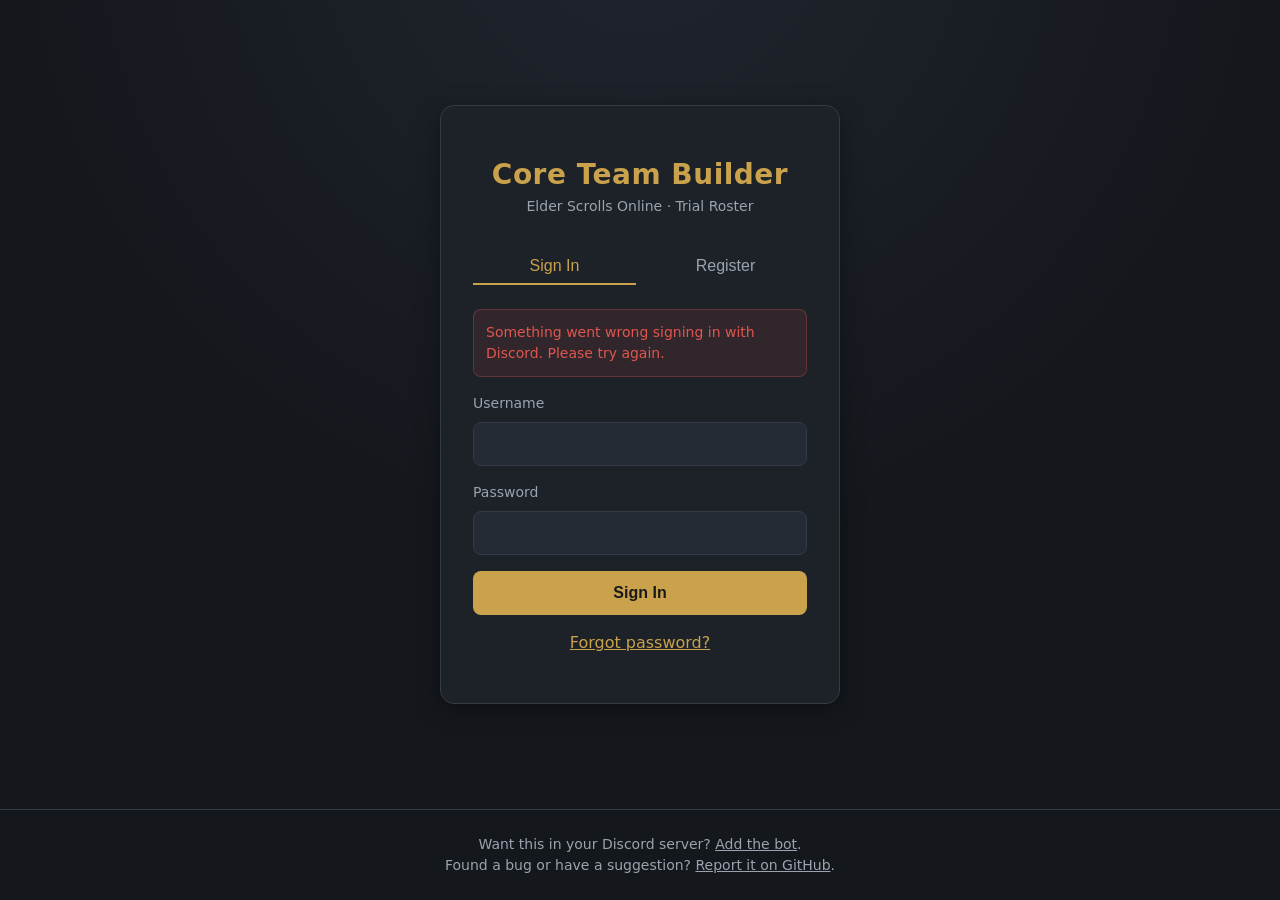
==== commit c066bba3: "Add Bot invite link" ====
--- a/frontend/discord.html
+++ b/frontend/discord.html
@@ -4,7 +4,8 @@
   <meta charset="UTF-8" />
   <meta name="viewport" content="width=device-width, initial-scale=1.0" />
   <title>Signing in — Core Team Builder</title>
-  <link rel="stylesheet" href="css/styles.css?v=97" />
+  <link rel="icon" type="image/png" href="favicon.png" />
+  <link rel="stylesheet" href="css/styles.css?v=98" />
 </head>
 <body>
   <main class="center-screen">
@@ -18,11 +19,17 @@
   </main>
 
   <footer class="site-footer">
-    Found a bug or have a suggestion?
-    <a href="https://github.com/greeneca/core-team-builder/issues/new" target="_blank" rel="noopener noreferrer">Report it on GitHub</a>.
+    <div>
+      Want this in your Discord server?
+      <a href="https://discord.com/oauth2/authorize?client_id=1516144508813709334" target="_blank" rel="noopener noreferrer">Add the bot</a>.
+    </div>
+    <div>
+      Found a bug or have a suggestion?
+      <a href="https://github.com/greeneca/core-team-builder/issues/new" target="_blank" rel="noopener noreferrer">Report it on GitHub</a>.
+    </div>
   </footer>
 
-  <script src="js/api.js?v=96"></script>
-  <script src="js/discord.js?v=96"></script>
+  <script src="js/api.js?v=97"></script>
+  <script src="js/discord.js?v=97"></script>
 </body>
 </html>
--- a/frontend/css/styles.css
+++ b/frontend/css/styles.css
@@ -918,6 +918,41 @@
   min-width: 0;
 }
 
+/* Simple-signup templates: each slot is reduced to just its title header and
+   role picker, so lay them out on a single row against the role-colored
+   background. Collapsing is a no-op here (there's nothing else to hide), so the
+   chevron is hidden and the body stays visible even when collapsed. */
+.roster--simple .player-slot {
+  flex-direction: row;
+  align-items: center;
+  flex-wrap: wrap;
+}
+.roster--simple .player-head {
+  flex: 1 1 auto;
+  min-width: 0;
+}
+.roster--simple .player-head .collapse-toggle {
+  display: none;
+}
+.roster--simple .player-body {
+  flex: 0 0 auto;
+  width: auto;
+}
+.roster--simple .player-slot.is-collapsed > .player-body {
+  display: flex;
+}
+.roster--simple .player-fields {
+  display: block;
+  width: auto;
+}
+.roster--simple .player-fields .form-group label {
+  display: none;
+}
+.roster--simple .player-fields .form-group .input {
+  width: auto;
+  min-width: 180px;
+}
+
 /* Conditional build controls (subclass toggle + skill-line/mastery selects) */
 .player-build {
   display: flex;
@@ -1020,6 +1055,9 @@
   background: var(--color-surface);
   border: 1px solid var(--color-border);
   border-radius: var(--radius-lg);
+  /* Clear the sticky topbar when jumped to from the side nav, so the section
+     lands in view instead of scrolling up behind the chrome. */
+  scroll-margin-top: 160px;
 }
 .rosters-panel-title {
   margin: 0 0 var(--space-3);
@@ -1176,6 +1214,51 @@
   display: flex;
   flex-direction: column;
   gap: var(--space-4);
+}
+
+/* Positioning images: a responsive grid of thumbnail cards, each with an
+   editable caption and a delete action. */
+.positioning-images-list {
+  display: grid;
+  grid-template-columns: repeat(auto-fill, minmax(220px, 1fr));
+  gap: var(--space-4);
+}
+.positioning-image {
+  display: flex;
+  flex-direction: column;
+  gap: var(--space-2);
+  background: var(--color-bg);
+  border: 1px solid var(--color-border);
+  border-radius: var(--radius);
+  padding: var(--space-3);
+}
+.positioning-image-thumb {
+  display: block;
+  width: 100%;
+  aspect-ratio: 16 / 9;
+  padding: 0;
+  border: 1px solid var(--color-border);
+  border-radius: var(--radius);
+  background: var(--color-surface-alt);
+  cursor: pointer;
+  overflow: hidden;
+}
+.positioning-image-thumb img {
+  width: 100%;
+  height: 100%;
+  object-fit: contain;
+  display: block;
+}
+.positioning-image-meta {
+  display: flex;
+  flex-direction: column;
+  gap: var(--space-2);
+}
+.positioning-image-actions {
+  display: flex;
+  align-items: center;
+  justify-content: flex-end;
+  gap: var(--space-2);
 }
 .grouping {
   background: var(--color-bg);
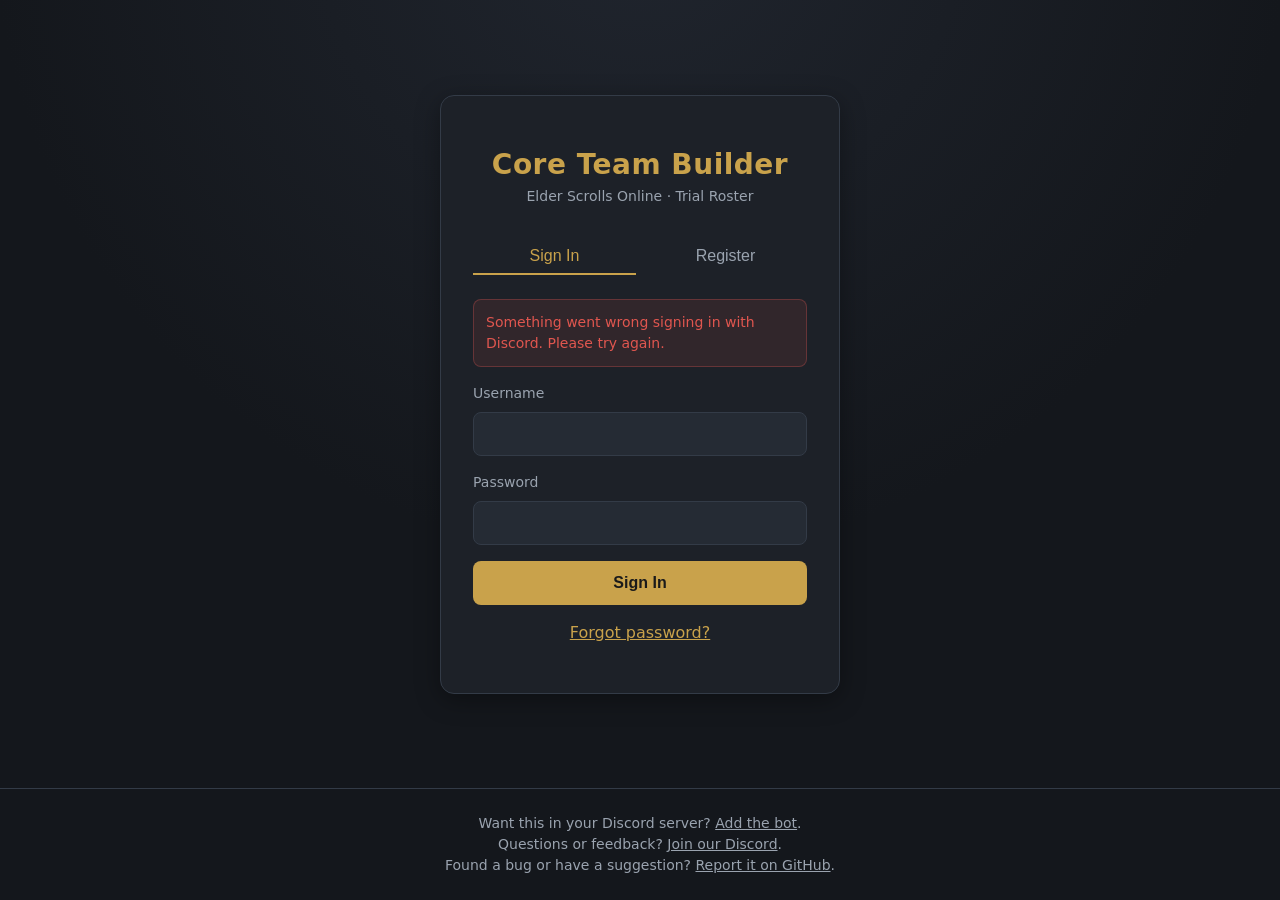
==== commit aa3c1ff4: "Add Support Discord" ====
--- a/frontend/discord.html
+++ b/frontend/discord.html
@@ -5,7 +5,7 @@
   <meta name="viewport" content="width=device-width, initial-scale=1.0" />
   <title>Signing in — Core Team Builder</title>
   <link rel="icon" type="image/png" href="favicon.png" />
-  <link rel="stylesheet" href="css/styles.css?v=98" />
+  <link rel="stylesheet" href="css/styles.css?v=99" />
 </head>
 <body>
   <main class="center-screen">
@@ -24,12 +24,16 @@
       <a href="https://discord.com/oauth2/authorize?client_id=1516144508813709334" target="_blank" rel="noopener noreferrer">Add the bot</a>.
     </div>
     <div>
+      Questions or feedback?
+      <a href="https://discord.gg/6CtKAUjkTZ" target="_blank" rel="noopener noreferrer">Join our Discord</a>.
+    </div>
+    <div>
       Found a bug or have a suggestion?
       <a href="https://github.com/greeneca/core-team-builder/issues/new" target="_blank" rel="noopener noreferrer">Report it on GitHub</a>.
     </div>
   </footer>
 
-  <script src="js/api.js?v=97"></script>
-  <script src="js/discord.js?v=97"></script>
+  <script src="js/api.js?v=98"></script>
+  <script src="js/discord.js?v=98"></script>
 </body>
 </html>
